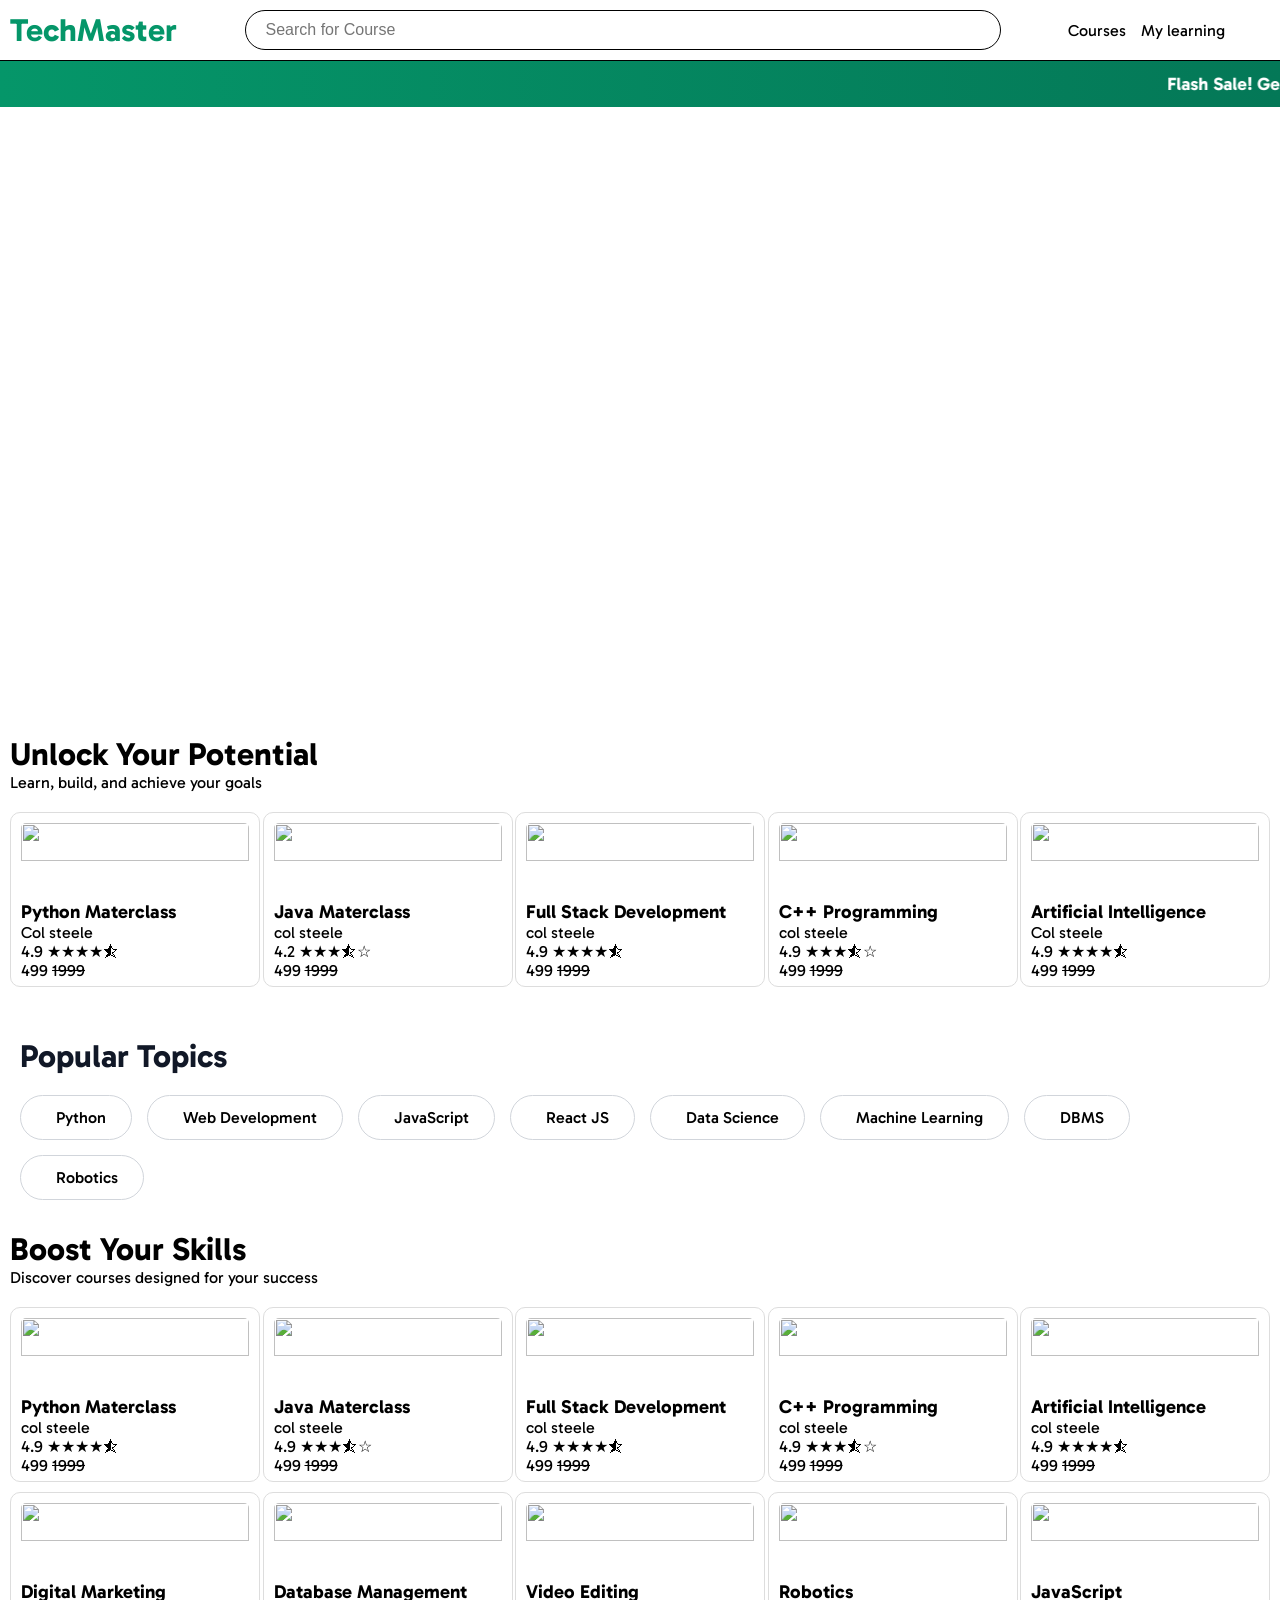
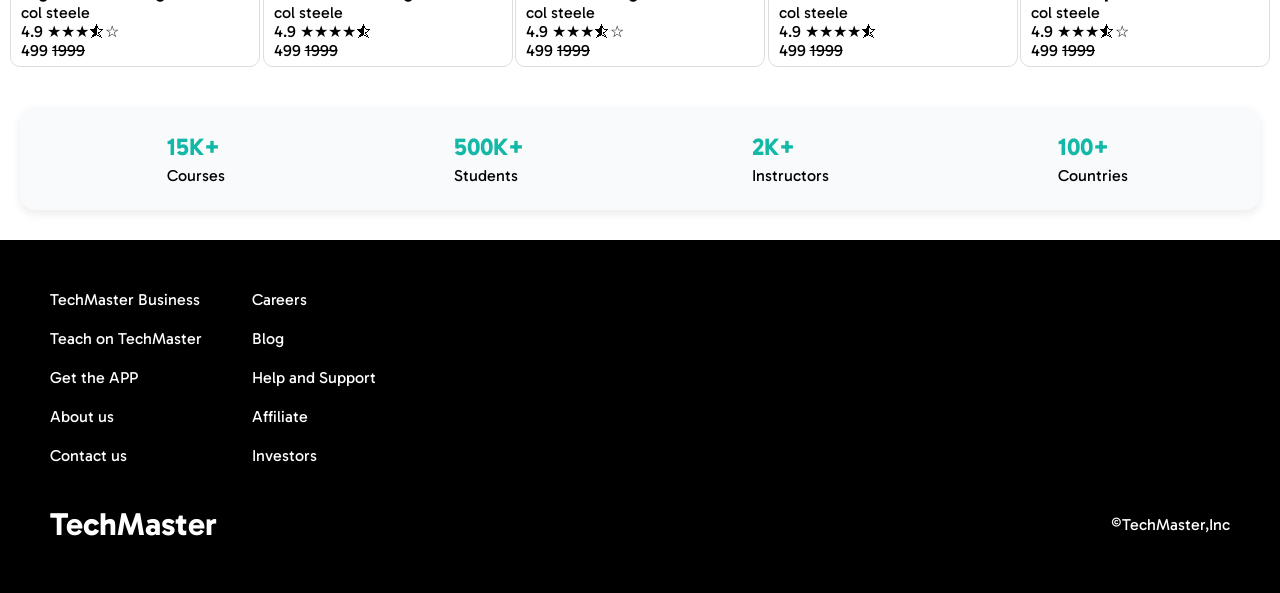
==== index.html @ af154c27 "Add files via upload" ====
<!DOCTYPE html>
<html lang="en">

<head>
    <meta charset="UTF-8">
    <meta name="viewport" content="width=device-width, initial-scale=1.0">
    <title>TechMaster</title>
    <link rel="preconnect" href="https://fonts.googleapis.com">
    <link rel="preconnect" href="https://fonts.gstatic.com" crossorigin>
    <link href="https://fonts.googleapis.com/css2?family=Gabarito:wght@400..900&display=swap" rel="stylesheet">
    <link rel="stylesheet" href="style.css">
    <link rel="stylesheet" href="https://cdnjs.cloudflare.com/ajax/libs/font-awesome/7.0.1/css/all.min.css"
        integrity="sha512-2SwdPD6INVrV/lHTZbO2nodKhrnDdJK9/kg2XD1r9uGqPo1cUbujc+IYdlYdEErWNu69gVcYgdxlmVmzTWnetw=="
        crossorigin="anonymous" referrerpolicy="no-referrer" />
</head>

<body>
    <div class="navbar">
        <div class="navbar__s1">
            <h1 class="navbar__s1__title">TechMaster</h1>
        </div>
        <div class="navbar__s2">
            <i class="fa-solid fa-magnifying-glass" style="color: rgb(0, 0, 0);"></i>
            <input type="text" placeholder="Search for Course">

        </div>
        <div class="navbar__s3">
            <p>Courses</p>
            <p>My learning</p>
            <i class="fa-solid fa-cart-arrow-down" style="color: rgb(0, 0, 0);"></i>
            <i class="fa-solid fa-bell" style="color: rgb(0, 0, 0);"></i>
            <i class="fa-solid fa-user" style="color: rgb(0, 0, 0);"></i>
        </div>
    </div>
    <marquee class="flash-sale">
        Flash Sale! Get Courses at 90% OFF | Limited Time Offer | Learn Anytime, Anywhere
    </marquee>



    <div class="sale-image">
        <center>
            <video autoplay muted loop>
                <source src="./image/home2.mp4" type="video/mp4">
            </video>

        </center>

    </div>

    <div class="recommended">
        <h1 class="recommended__title">Unlock Your Potential</h1>
        <p>Learn, build, and achieve your goals</p>
        <div class="recommended__container">
            <div class="course-card">
                <img src="./image/python.jpg" alt="">
                <h3>Python Materclass</h3>
                <p>Col steele</p>
                <p>4.9 ★★★★⯪</p>
                <p>499 <del>1999</del></p>
                <a href="contact.html">
                    <button class="enroll-btn">Enroll Now</button>
                </a>

            </div>
            <div class="course-card">
                <img src="./image/java.jpg" alt="">
                <h3>Java Materclass</h3>
                <p>col steele</p>
                <p>4.2 ★★★⯪☆</p>
                <p>499 <del>1999</del></p>
                <a href="contact.html">
                    <button class="enroll-btn">Enroll Now</button>
                </a>

            </div>
            <div class="course-card">
                <img src="./image/fswd.jpg" alt="">
                <h3>Full Stack Development </h3>
                <p>col steele</p>
                <p>4.9 ★★★★⯪</p>
                <p>499 <del>1999</del></p>
                <a href="contact.html">
                    <button class="enroll-btn">Enroll Now</button>
                </a>

            </div>
            <div class="course-card">
                <img src="./image/c++.jpg" alt="">
                <h3>C++ Programming</h3>
                <p>col steele</p>
                <p>4.9 ★★★⯪☆</p>
                <p>499 <del>1999</del></p>
                <a href="contact.html">
                    <button class="enroll-btn">Enroll Now</button>
                </a>

            </div>
            <div class="course-card">
                <img src="./image/ai.jpg" alt="">
                <h3>Artificial Intelligence</h3>
                <p>Col steele</p>
                <p>4.9 ★★★★⯪</p>
                <p>499 <del>1999</del></p>
                <a href="contact.html">
                    <button class="enroll-btn">Enroll Now</button>
                </a>

            </div>
        </div>
    </div>

    <div class="popular-topics">

        <h1>Popular Topics</h1>

        <div class="topics-list">

            <div class="topic">
                <i class="fa-brands fa-python"></i>
                Python
            </div>

            <div class="topic">
                <i class="fa-solid fa-globe"></i>
                Web Development
            </div>

            <div class="topic">
                <i class="fa-brands fa-js"></i>
                JavaScript
            </div>

            <div class="topic">
                <i class="fa-brands fa-react"></i>
                React JS
            </div>

            <div class="topic">
                <i class="fa-solid fa-chart-column"></i>
                Data Science
            </div>

            <div class="topic">
                <i class="fa-solid fa-brain"></i>
                Machine Learning
            </div>
            <div class="topic">
                <i class="fa-solid fa-database"></i>
                DBMS
            </div>

            <div class="topic">
                <i class="fa-solid fa-robot"></i>
                Robotics
            </div>

        </div>

    </div>

    <div class="popular">
        <h1 class="popular__title">Boost Your Skills</h1>
        <p class="popular__subtitle">Discover courses designed for your success</p>
        <div class="popular__container">
            <div class="course-card">
                <img src="./image/python.jpg" alt="">
                <h3>Python Materclass</h3>
                <p>col steele</p>
                <p>4.9 ★★★★⯪</p>
                <p>499 <del>1999</del></p>
                <a href="contact.html">
                    <button class="enroll-btn">Enroll Now</button>
                </a>

            </div>
            <div class="course-card">
                <img src="./image/java.jpg" alt="">
                <h3>Java Materclass</h3>
                <p>col steele</p>
                <p>4.9 ★★★⯪☆</p>
                <p>499 <del>1999</del></p>
                <a href="contact.html">
                    <button class="enroll-btn">Enroll Now</button>
                </a>

            </div>
            <div class="course-card">
                <img src="./image/fswd.jpg" alt="">
                <h3>Full Stack Development </h3>
                <p>col steele</p>
                <p>4.9 ★★★★⯪</p>
                <p>499 <del>1999</del></p>
                <a href="contact.html">
                    <button class="enroll-btn">Enroll Now</button>
                </a>
            </div>
            <div class="course-card">
                <img src="./image/c++.jpg" alt="">
                <h3>C++ Programming</h3>
                <p>col steele</p>
                <p>4.9 ★★★⯪☆</p>
                <p>499 <del>1999</del></p>
                <a href="contact.html">
                    <button class="enroll-btn">Enroll Now</button>
                </a>

            </div>
            <div class="course-card">
                <img src="./image/ai.jpg" alt="">
                <h3>Artificial Intelligence</h3>
                <p>col steele</p>
                <p>4.9 ★★★★⯪</p>
                <p>499 <del>1999</del></p>
                <a href="contact.html">
                    <button class="enroll-btn">Enroll Now</button>
                </a>

            </div>
            <div class="course-card">
                <img src="./image/dm.jpg" alt="">
                <h3>Digital Marketing</h3>
                <p>col steele</p>
                <p>4.9 ★★★⯪☆</p>
                <p>499 <del>1999</del></p>
                <a href="contact.html">
                    <button class="enroll-btn">Enroll Now</button>
                </a>

            </div>
            <div class="course-card">
                <img src="./image/db.jpg" alt="">
                <h3>Database Management</h3>
                <p>col steele</p>
                <p>4.9 ★★★★⯪</p>
                <p>499 <del>1999</del></p>
                <a href="contact.html">
                    <button class="enroll-btn">Enroll Now</button>
                </a>

            </div>
            <div class="course-card">
                <img src="./image/editing.jpg" alt="">
                <h3>Video Editing</h3>
                <p>col steele</p>
                <p>4.9 ★★★⯪☆</p>
                <p>499 <del>1999</del></p>
                <a href="contact.html">
                    <button class="enroll-btn">Enroll Now</button>
                </a>

            </div>
            <div class="course-card">
                <img src="./image/robot.jpg" alt="">
                <h3>Robotics</h3>
                <p>col steele</p>
                <p>4.9 ★★★★⯪</p>
                <p>499 <del>1999</del></p>
                <a href="contact.html">
                    <button class="enroll-btn">Enroll Now</button>
                </a>

            </div>
            <div class="course-card">
                <img src="./image/js.jpg" alt="">
                <h3>JavaScript</h3>
                <p>col steele</p>
                <p>4.9 ★★★⯪☆</p>
                <p>499 <del>1999</del></p>
                <a href="contact.html">
                    <button class="enroll-btn">Enroll Now</button>
                </a>
            </div>
        </div>

    </div>

    <div class="stats">

        <div class="stat-item">
            <i class="fa-solid fa-book-open"></i>
            <div>
                <h2>15K+</h2>
                <p>Courses</p>
            </div>
        </div>

        <div class="stat-item">
            <i class="fa-solid fa-users"></i>
            <div>
                <h2>500K+</h2>
                <p>Students</p>
            </div>
        </div>

        <div class="stat-item">
            <i class="fa-solid fa-chalkboard-user"></i>
            <div>
                <h2>2K+</h2>
                <p>Instructors</p>
            </div>
        </div>

        <div class="stat-item">
            <i class="fa-solid fa-earth-americas"></i>
            <div>
                <h2>100+</h2>
                <p>Countries</p>
            </div>
        </div>

    </div>

    <div class="footer">
        <div class="footer__one">
            <div class="footer__one__s1">
                <p>TechMaster Business</p>
                <p>Teach on TechMaster</p>
                <p>Get the APP</p>
                <p>About us</p>
                <p>Contact us</p>

            </div>

            <div class="footer__one__s2">
                <p>Careers</p>
                <p>Blog</p>
                <p>Help and Support</p>
                <p>Affiliate</p>
                <p>Investors</p>
            </div>
        </div>
        <div class="footer__two">
            <h1>TechMaster</h1>
            <p>&copy;TechMaster,Inc</p>

        </div>
    </div>

</body>

</html>
---- style.css ----
*{
    margin: 0%;
    padding: 0%;
    box-sizing: border-box;
}
body{
  font-family: "Gabarito", sans-serif;
  
}
.navbar{
    padding: 10px;
    display: flex;
    justify-content: space-between;
    border-bottom: solid black 1px;
      gap: 10px;
   align-items: center;
}
.navbar__s1__title{
    color: #059669;
  
}
.navbar__s2{
    padding: 10px;
    border: solid black 1px;
    border-radius: 30px;
    width: 60%;
    display: flex;
    gap: 10px;
    align-items: center;

}
.navbar__s2 input{
    border: none;
    width: 100%;
    font-size: 16px;

}
.navbar__s2 input:focus{
    outline: none;
}
.navbar__s3{
    display: flex;
    gap: 15px;
    align-items: center;
}
.navbar__s2,.navbar__s3:hover{
    cursor: pointer;
}
.flash-sale{
    background: linear-gradient(90deg,#059669,#047857);
    color: white;
    padding: 12px;
    font-size: 18px;
    font-weight: bold;
}

.sale-image video{
    width: 100%;
    max-width: 1200px;
    border-radius: 20px;
    object-fit: cover;
    margin-top: 10px;
}
.recommended{
    padding:10px ;
}
.recommended__container{
    display: flex;
    flex-wrap: wrap;
    justify-content: space-between;
    margin-top: 10px;
}
.course-card{
    width: 250px;
     border: 1px solid #ddd;
        border-radius: 10px;
        overflow: hidden;
        padding: 10px;
        transition: 0.3s;
        background-color: white;
        margin-top: 10px;
}
.course-card:hover{
        transform: translateY(-5px);
        box-shadow: 0 4px 15px rgba(0,0,0,0.2);
    }
.course-card img{
    width: 100%;
    height: 50%;
    border-radius: 5px;
}
.topics{
    padding: 10px;
}
.topics__container{
    display: flex;
    flex-wrap: wrap;
    gap: 10px;
    margin-top: 10px;
}
.topics__container p{
    border: solid gray 2px;
    padding: 10px;
    flex-grow: 1;
    flex-basis: 25%;
}
.popular{
    padding: 10px;
}
.popular__container{
    display: flex;
    flex-wrap: wrap;
    justify-content: space-between;
    margin-top: 10px;
}
.popular-topics{
    padding: 20px;
    margin-top: 20px;
}

.popular-topics h1{
    margin-bottom: 20px;
    color: #111827;
}

.topics-list{
    display: flex;
    flex-wrap: wrap;
    gap: 15px;
}

.topic{
    display: flex;
    align-items: center;
    gap: 10px;
    padding: 12px 25px;
    background: white;
    border: 1px solid #d1d5db;
    border-radius: 30px;
    cursor: pointer;
    transition: 0.3s;
    font-weight: 500;
}

.topic i{
    color: #059669;
    font-size: 18px;
}

.topic:hover{
    background: #059669;
    color: white;
    transform: translateY(-3px);
    box-shadow: 0 5px 15px rgba(5,150,105,0.3);
}

.topic:hover i{
    color: white;
}
.footer{
    padding: 30px;
    background-color: black;
    color: white;
}
.footer__one{
    display: flex;
    gap: 10px;
}
.footer__one p{
    margin: 20px;
}
.footer__two{
    margin: 20px;
    align-items: center;
    display: flex;
    justify-content: space-between;
}



    .enroll-btn{
        width: 100%;
        padding: 10px;
        margin-top: 12px;
        background-color: #059669;
        color: white;
        border: none;
        border-radius: 5px;
        cursor: pointer;
        font-size: 15px;
        font-weight: bold;
    }

    .enroll-btn:hover{
        background-color: #047857;
    }
.stats{
    margin: 30px 20px;
    padding: 25px;
    background: #f8fafc;
    border-radius: 15px;
    display: flex;
    justify-content: space-around;
    flex-wrap: wrap;
    box-shadow: 0 4px 10px rgba(0,0,0,.08);
}

.stat-item{
    display: flex;
    align-items: center;
    gap: 15px;
}

.stat-item i{
    font-size: 35px;
    color: #14B8A6;
}

.stat-item h2{
    color: #14B8A6;
    margin-bottom: 5px;
}
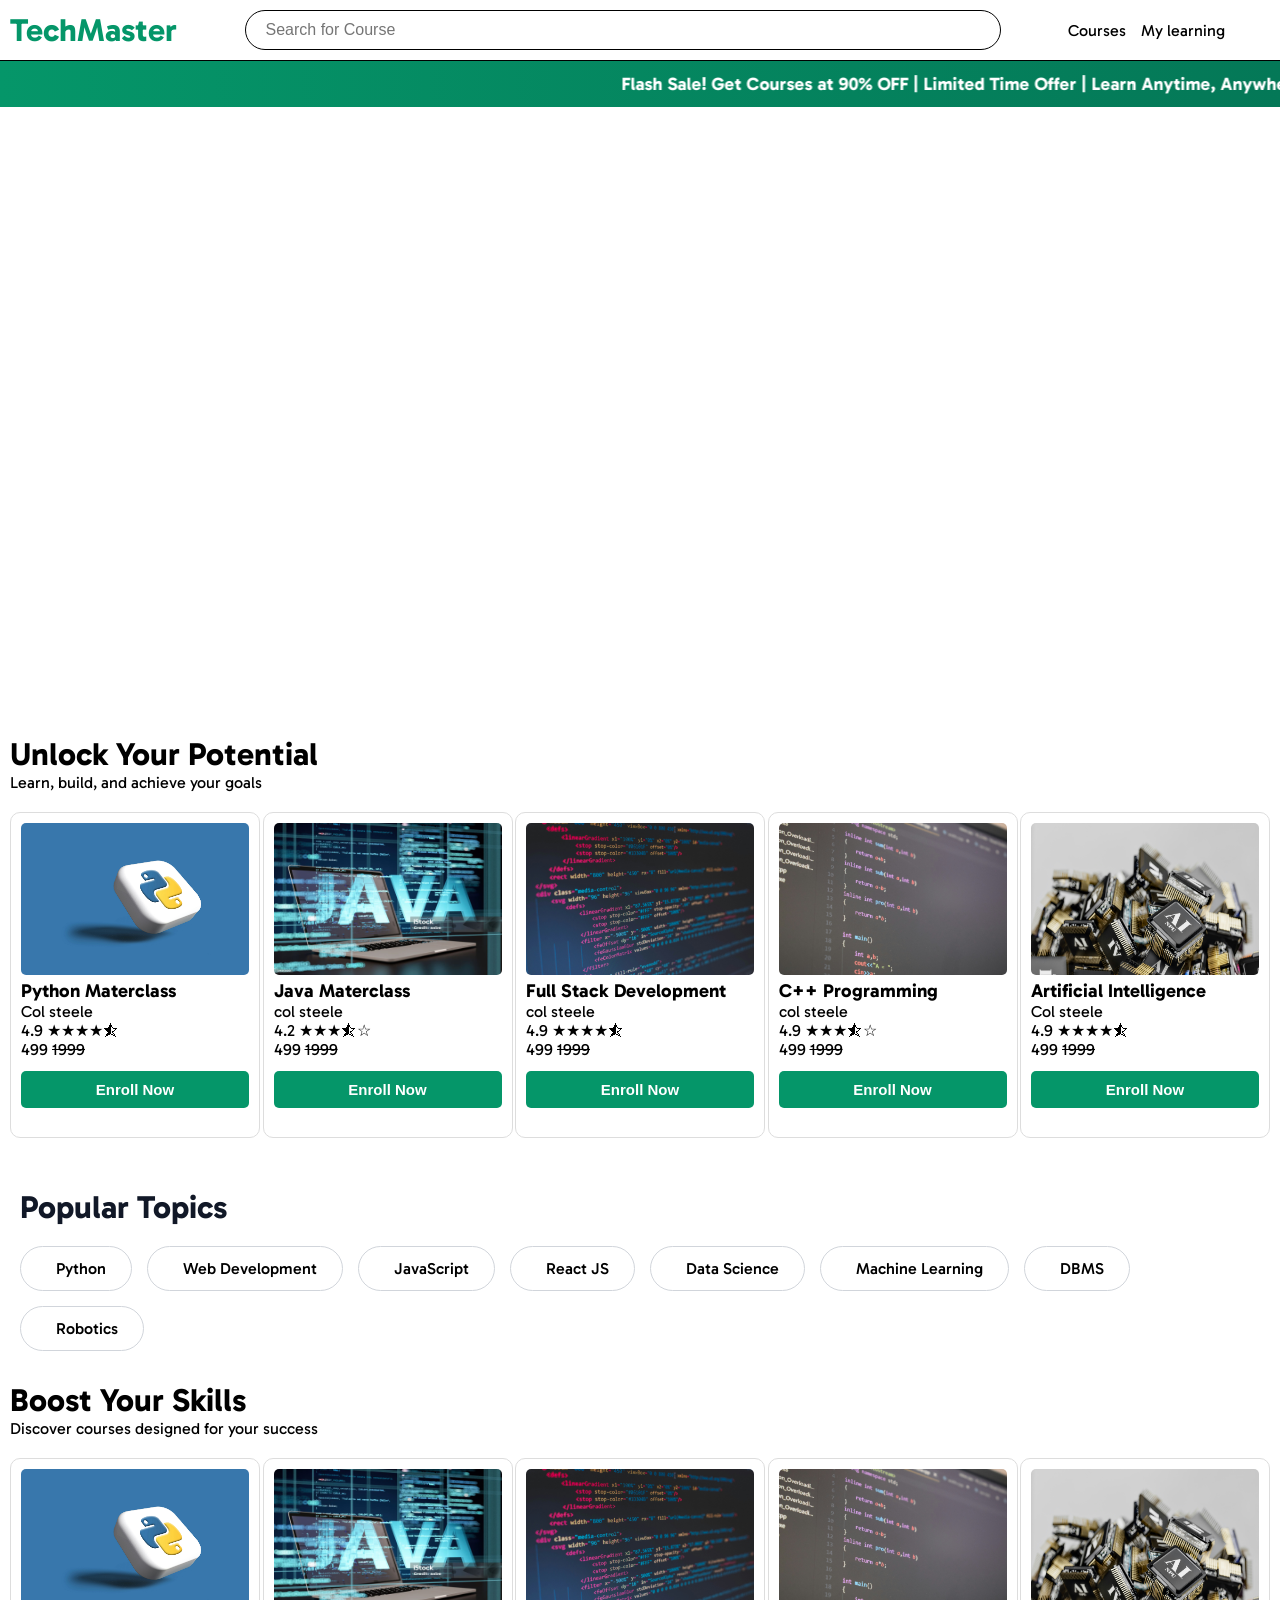
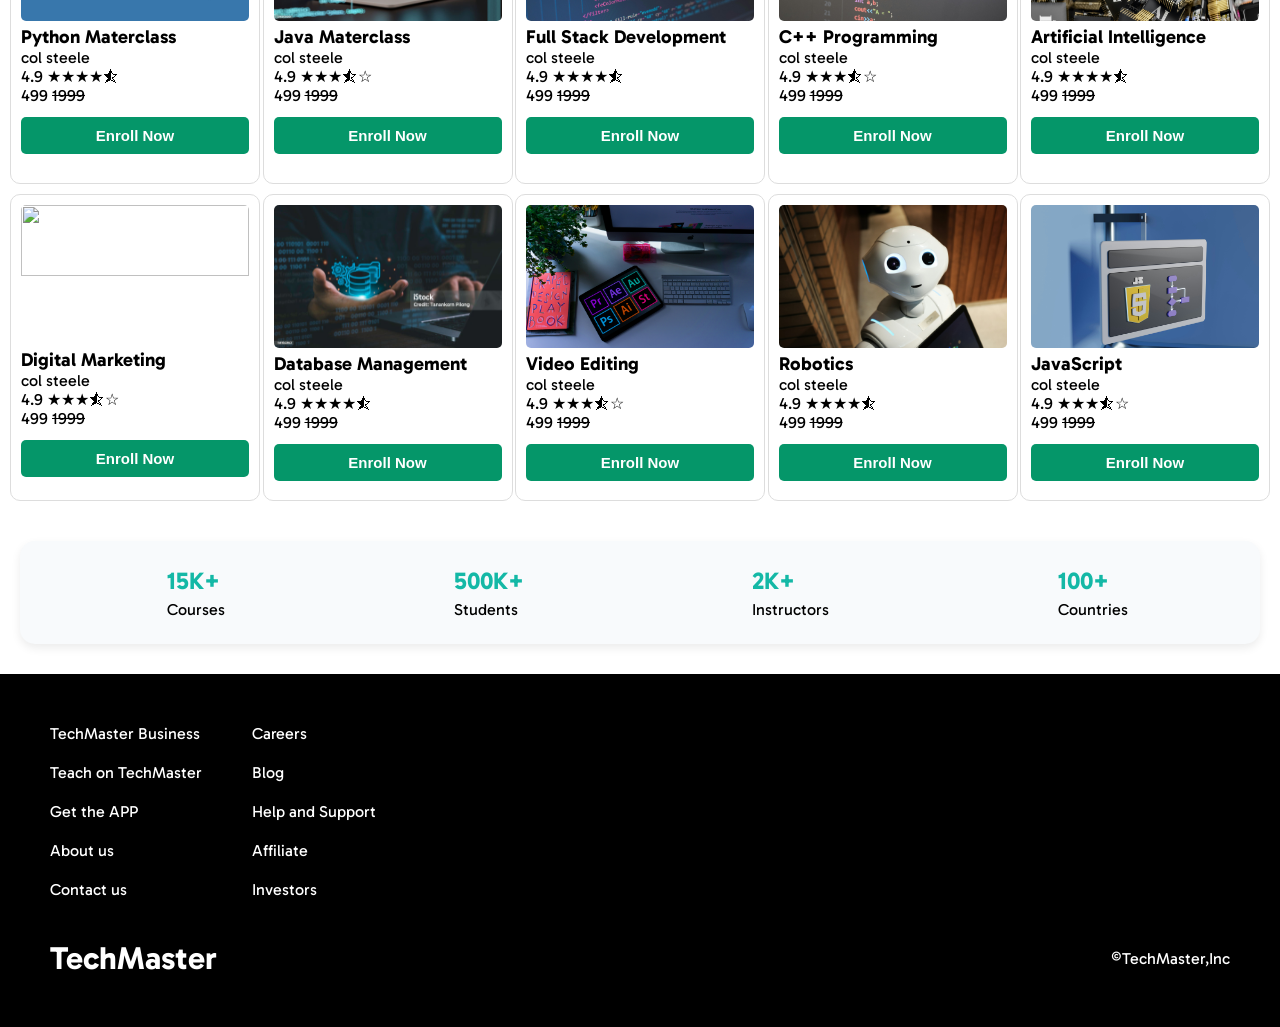
==== commit a63d70e9: "Fix HTML encoding issues and update video source" ====
--- a/index.html
+++ b/index.html
@@ -41,7 +41,7 @@
     <div class="sale-image">
         <center>
             <video autoplay muted loop>
-                <source src="./image/home2.mp4" type="video/mp4">
+                <source src="home2.mp4" type="video/mp4">
             </video>
 
         </center>
@@ -53,7 +53,7 @@
         <p>Learn, build, and achieve your goals</p>
         <div class="recommended__container">
             <div class="course-card">
-                <img src="./image/python.jpg" alt="">
+                <img src="python.jpg" alt="">
                 <h3>Python Materclass</h3>
                 <p>Col steele</p>
                 <p>4.9 ★★★★⯪</p>
@@ -64,7 +64,7 @@
 
             </div>
             <div class="course-card">
-                <img src="./image/java.jpg" alt="">
+                <img src="java.jpg" alt="">
                 <h3>Java Materclass</h3>
                 <p>col steele</p>
                 <p>4.2 ★★★⯪☆</p>
@@ -75,7 +75,7 @@
 
             </div>
             <div class="course-card">
-                <img src="./image/fswd.jpg" alt="">
+                <img src="fswd.jpg" alt="">
                 <h3>Full Stack Development </h3>
                 <p>col steele</p>
                 <p>4.9 ★★★★⯪</p>
@@ -86,7 +86,7 @@
 
             </div>
             <div class="course-card">
-                <img src="./image/c++.jpg" alt="">
+                <img src="c++.jpg" alt="">
                 <h3>C++ Programming</h3>
                 <p>col steele</p>
                 <p>4.9 ★★★⯪☆</p>
@@ -97,7 +97,7 @@
 
             </div>
             <div class="course-card">
-                <img src="./image/ai.jpg" alt="">
+                <img src="ai.jpg" alt="">
                 <h3>Artificial Intelligence</h3>
                 <p>Col steele</p>
                 <p>4.9 ★★★★⯪</p>
@@ -164,7 +164,7 @@
         <p class="popular__subtitle">Discover courses designed for your success</p>
         <div class="popular__container">
             <div class="course-card">
-                <img src="./image/python.jpg" alt="">
+                <img src="python.jpg" alt="">
                 <h3>Python Materclass</h3>
                 <p>col steele</p>
                 <p>4.9 ★★★★⯪</p>
@@ -175,7 +175,7 @@
 
             </div>
             <div class="course-card">
-                <img src="./image/java.jpg" alt="">
+                <img src="java.jpg" alt="">
                 <h3>Java Materclass</h3>
                 <p>col steele</p>
                 <p>4.9 ★★★⯪☆</p>
@@ -186,7 +186,7 @@
 
             </div>
             <div class="course-card">
-                <img src="./image/fswd.jpg" alt="">
+                <img src="fswd.jpg" alt="">
                 <h3>Full Stack Development </h3>
                 <p>col steele</p>
                 <p>4.9 ★★★★⯪</p>
@@ -196,7 +196,7 @@
                 </a>
             </div>
             <div class="course-card">
-                <img src="./image/c++.jpg" alt="">
+                <img src="c++.jpg" alt="">
                 <h3>C++ Programming</h3>
                 <p>col steele</p>
                 <p>4.9 ★★★⯪☆</p>
@@ -207,7 +207,7 @@
 
             </div>
             <div class="course-card">
-                <img src="./image/ai.jpg" alt="">
+                <img src="ai.jpg" alt="">
                 <h3>Artificial Intelligence</h3>
                 <p>col steele</p>
                 <p>4.9 ★★★★⯪</p>
@@ -218,7 +218,7 @@
 
             </div>
             <div class="course-card">
-                <img src="./image/dm.jpg" alt="">
+                <img src="dm.jpg" alt="">
                 <h3>Digital Marketing</h3>
                 <p>col steele</p>
                 <p>4.9 ★★★⯪☆</p>
@@ -229,7 +229,7 @@
 
             </div>
             <div class="course-card">
-                <img src="./image/db.jpg" alt="">
+                <img src="db.jpg" alt="">
                 <h3>Database Management</h3>
                 <p>col steele</p>
                 <p>4.9 ★★★★⯪</p>
@@ -240,7 +240,7 @@
 
             </div>
             <div class="course-card">
-                <img src="./image/editing.jpg" alt="">
+                <img src="editing.jpg" alt="">
                 <h3>Video Editing</h3>
                 <p>col steele</p>
                 <p>4.9 ★★★⯪☆</p>
@@ -251,7 +251,7 @@
 
             </div>
             <div class="course-card">
-                <img src="./image/robot.jpg" alt="">
+                <img src="robot.jpg" alt="">
                 <h3>Robotics</h3>
                 <p>col steele</p>
                 <p>4.9 ★★★★⯪</p>
@@ -262,7 +262,7 @@
 
             </div>
             <div class="course-card">
-                <img src="./image/js.jpg" alt="">
+                <img src="js.jpg" alt="">
                 <h3>JavaScript</h3>
                 <p>col steele</p>
                 <p>4.9 ★★★⯪☆</p>
@@ -339,4 +339,4 @@
 
 </body>
 
-</html>+</html>
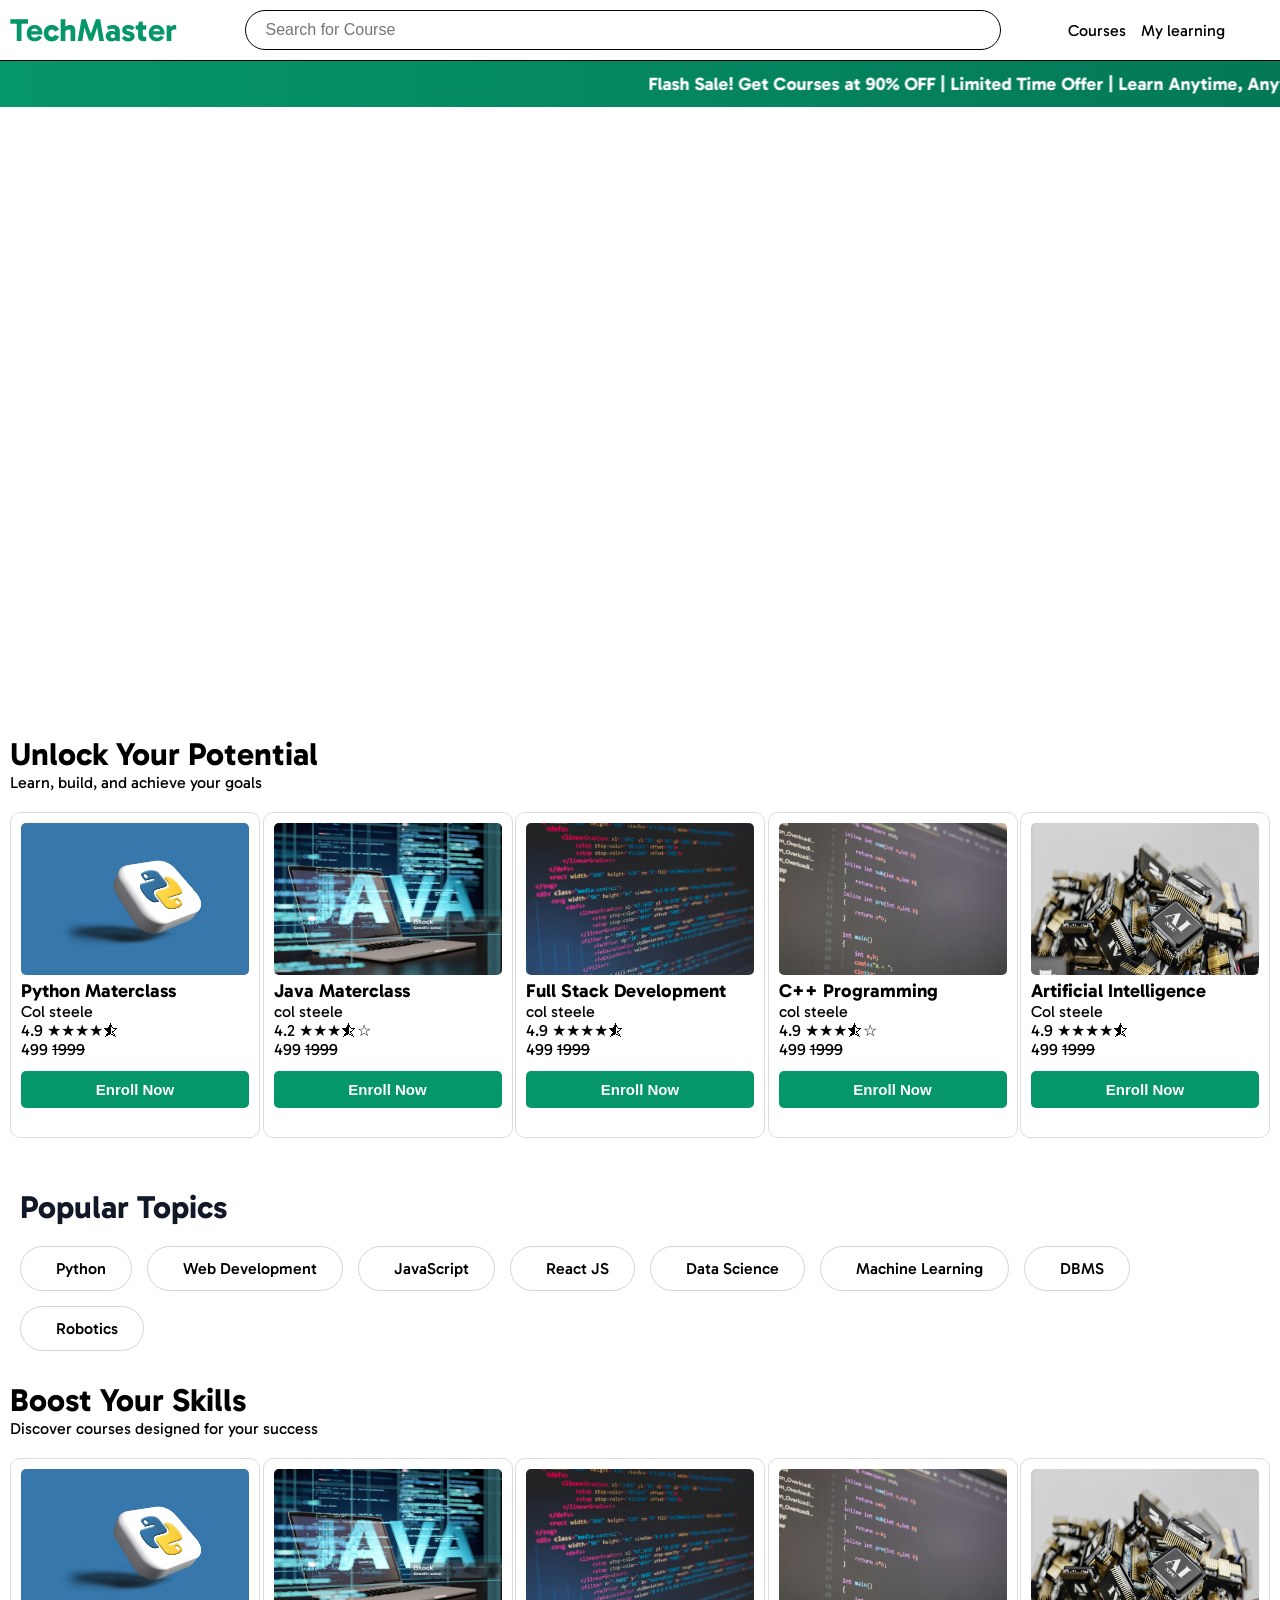
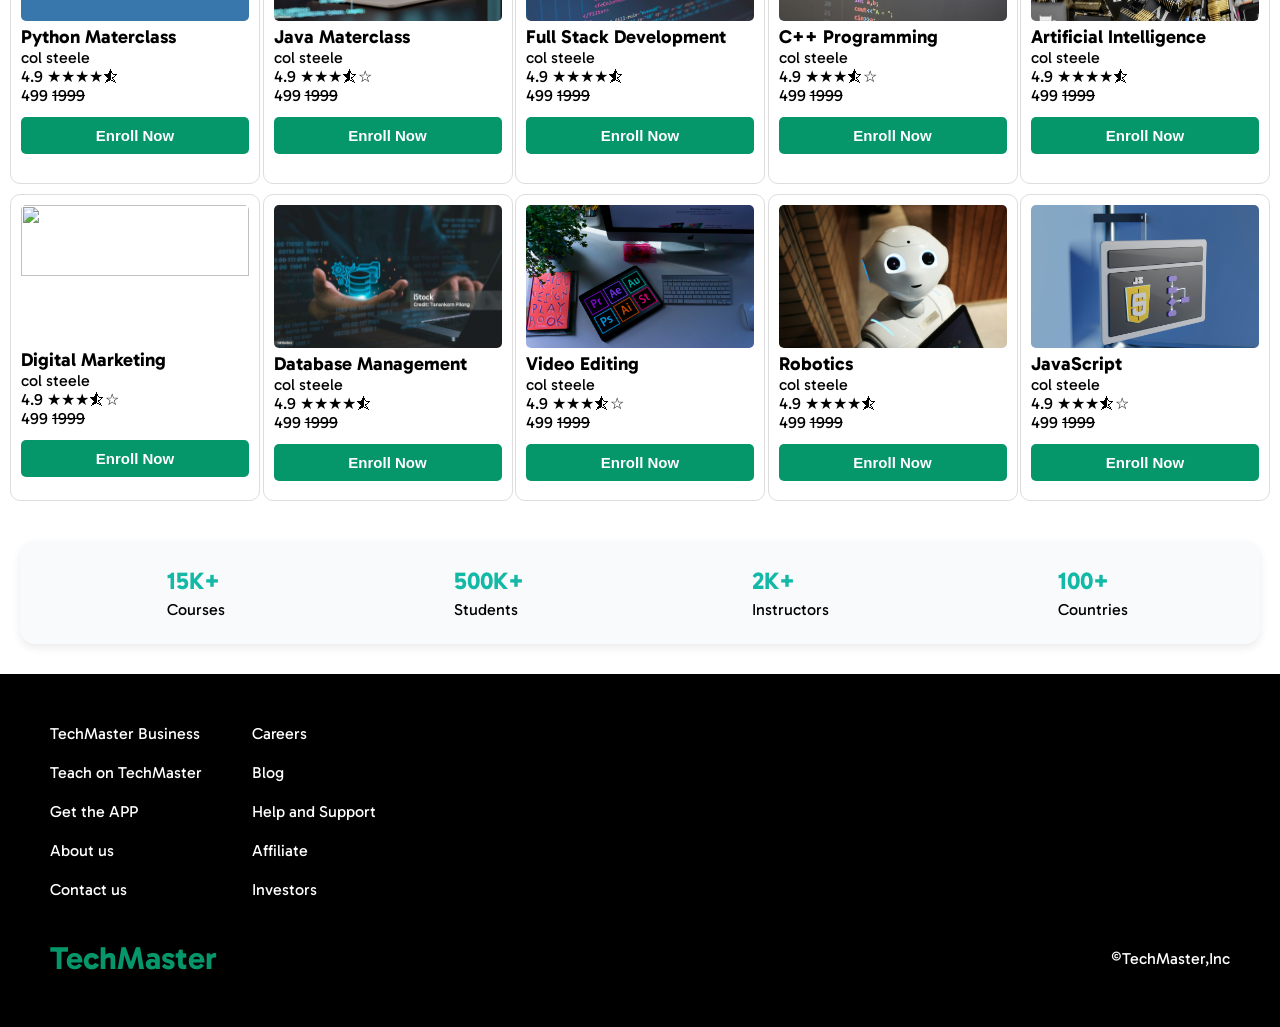
==== commit 8f2f0316: "Update index.html" ====
--- a/index.html
+++ b/index.html
@@ -331,7 +331,7 @@
             </div>
         </div>
         <div class="footer__two">
-            <h1>TechMaster</h1>
+           <h1 style="color: #059669;">TechMaster</h1>
             <p>&copy;TechMaster,Inc</p>
 
         </div>
